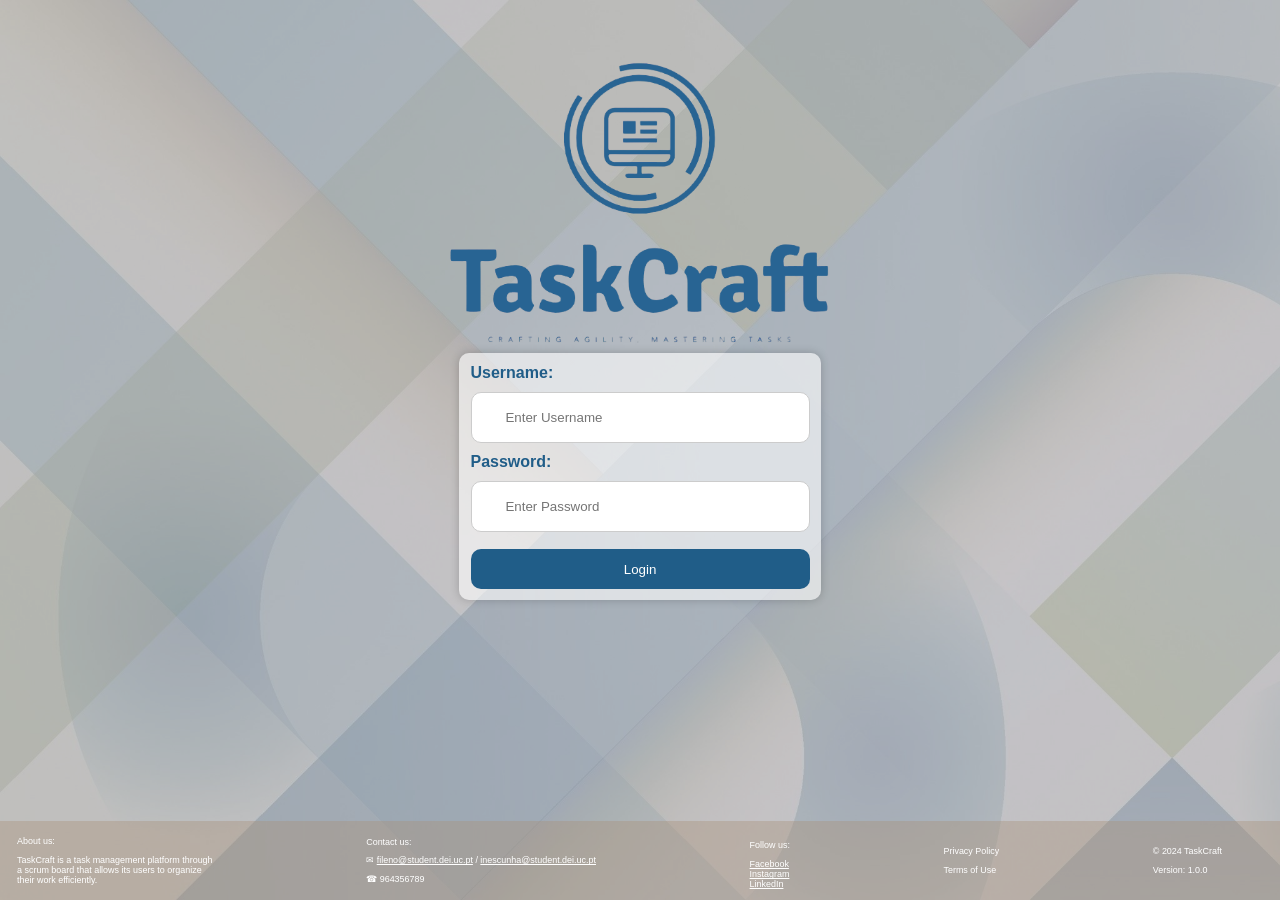
==== FrontEnd/index.html @ 14a3af28 "inicio" ====
<!DOCTYPE html>
<html lang="en">
  <head>
    <title>TaskCraft</title>
    <link rel="icon" href="resources/Logos/tab_logo.png">
    <link rel="stylesheet" href="style.css">
  </head>
  <body>
    <div class="center-content">
      <img id="logoIni" src="resources/Logos/logo.png" alt="Logo Inicial">
      <div class="container">
        <form id="loginForm">
          <label for="username"><b>Username:</b></label>
          <input type="text" id="username" placeholder="Enter Username"
            required>
          <label for="password"><b>Password:</b></label>
          <input type="password" id="password" placeholder="Enter Password"
            required>
          <button type="submit" id="loginButton">Login</button>
        </form>
      </div>
    </div>
    <footer>
      <div class="sobre">
        <p>About us:</p>
        <p>TaskCraft is a task management platform through<br>a scrum board that
          allows its users to organize<br>their work efficiently.</p>
      </div>
      <div class="contato">
        <p>Contact us:</p>
            <p>&#x2709; <a
                href="fileno@student.dei.uc.pt">fileno@student.dei.uc.pt</a> /
              <a
                href="inescunha@student.dei.uc.pt">inescunha@student.dei.uc.pt</a></p>
            <p>&#x260E; 964356789</p>
          </div>
          <div class="redes-sociais">
            <p>Follow us:</p>
            <p class="social-link"><a href="#" target="_blank"><i
                  class="fa fa-facebook"></i> Facebook</a></p>
            <p class="social-link"><a href="#" target="_blank"><i
                  class="fa fa-instagram"></i> Instagram</a></p>
            <p class="social-link"><a href="#" target="_blank"><i
                  class="fa fa-linkedin"></i> LinkedIn</a></p>
          </div>
          <div class="politicas">
            <p>Privacy Policy</p>
            <p>Terms of Use</p>
          </div>
          <div class="direitos de autor e versão">
            <p>&copy; 2024 TaskCraft</p>
            <p>Version: 1.0.0</p>
          </div>
        </footer>
        <script src="loginscript.js"></script>
      </body>

    </html>
---- FrontEnd/style.css ----
body {
  background-image: url("resources/Backgrounds/background1.jpg"); /* Define a imagem de fundo */
  background-size: cover; /* Ajusta o tamanho da imagem de fundo para cobrir completamente a página */
  overflow: hidden; /*impede que apareça o scroll, mantendo o conteúdo dentro dos limites visíveis.*/
  position: relative;
  font-family: "Arial", sans-serif;
  display: flex;
  justify-content: center;
  align-items: flex-start;
  height: 100vh;
  margin: 0;
}
/* escurece a imagem de fundo */
body::before {
  content: "";
  position: absolute;
  top: 0;
  left: 0;
  width: 100%;
  height: 100%;
  background: rgba(206, 200, 200, 0.5);
  z-index: -1;
}
/*escurece a imagem de fundo quando um modal é aberto*/
body.modal-open::before {
  content: "";
  position: fixed;
  top: 0;
  right: 0;
  bottom: 0;
  left: 0;
  background-color: rgba(0, 0, 0, 0.5);
  z-index: 2;
}

.center-content {
  display: flex;
  flex-direction: column;
  justify-content: center;
  align-items: center;
}

#modalOverlay2 {
  display: none; 
  position: fixed; 
  z-index: 3; 
  left: 0;
  top: 0;
  width: 100%; 
  height: 100%; 
  overflow: auto; 
  background-color: rgba(0, 0, 0, 0.5); 
}
/* Imagem do Logo que aparece na tela de login */
#logoIni {
  width: 70%; /* Define o tamanho */
  display: block; /*para centrar a imagem*/
  margin: auto; /* Centraliza o logo horizontalmente usando margens automáticas */
  filter: brightness(70%); /*reduz a intensidade do brilho para 70% */
  margin-top: 10%;
}
/* Imagem do Logo no aside (canto superior esquerdo)*/
#logo {
  position: absolute; 
  top: 0; 
  left: 0; 
  width: 170px; 
  height: 120px;
  margin: 30px; 
  filter: brightness(70%);
  z-index: 1; 
  pointer-events: none; 
  user-select: none; /* Impede que o user selecione a imagem */
}
/* container do login */
.container {
  width: 60%; /* Define o tamanho (20% da largura do body)  */
  padding: 2%; /* Adiciona um preenchimento interno a toda a volta */
  background-color: rgba(255, 255, 255, 0.6);
  margin: auto; /* Centraliza o container*/
  margin-top: 1%; /* Adiciona uma margem superior*/
  box-shadow: 0 0 10px rgba(0, 0, 0, 0.2); /* Adiciona uma sombra*/
  font-size: medium; /* Define o tamanho da fonte como médio */
  font-family: sans-serif; /* Define a fonte*/
  border-radius: 10px; /* Adiciona bordas arredondadas */
}
/* Define a cor das labels */
.container label {
  color: #205d88;
  
}
/* Adiciona bordas arredondadas aos campos de entrada de texto */
#username,
#password {
  border-radius: 10px; 
}

/* Elementos de entrada de texto */
input[type="text"],
input[type="password"] {
  width: 100%; /* Define a largura dos campos para ocupar 100% da largura do container */
  padding: 5% 10%; /* Define o preenchimento interno dos campos */
  margin: 3% 0; /* Define a margem dos campos(em relação às labels)*/
  border: 1px solid #ccc; /* margem dos campos*/
  box-sizing: border-box; /* Garante que a largura e a altura definidas náo ultrapassem o container */
}
/* Define as características gerais dos botões */
button {
  background-color: #205d88;
  color: #205d88;
  border: none; /* Remove as margens do botão */
  cursor: pointer; /* Altera a imagem do ponteiro ao passar sobre o botão para indicar que é clicável */
  border-radius: 10px;
  width: 30%;
  height: 5%;
  display: flex;
  justify-content: center;
  align-items: center;
}

button:hover {
  opacity: 0.8; /*Altera a opacidade dos botões quando se passa sobre eles */
}

footer {
  background-color: rgba(168, 146, 124, 0.4);
  color: #fff;
  padding: 1.33%;
  display: flex;
  align-items: center; /* Alinha os itens verticalmente */
  position: absolute;
  bottom: 0; /* Alinha o rodapé na parte inferior da página */
  left: 0; /* Alinha o rodapé à esquerda da página */
  right: 0; /* Alinha o rodapé à direita da página */
  width: 100%;
  max-height: 5%; /* Define a altura máxima do rodapé */
  font-size: 0.7vw;
  font-family: sans-serif;
  gap: 12%; /* Define o espaçamento entre os elementos do rodapé */
}

footer a {
  color: #fff; /* Define a cor do link para branco */
}

.social-link {
  margin: 0; /* Remove a margem dos parágrafos */
}
/*botão de login*/
#loginButton {
  margin-top: 2%; /* Adiciona uma margem superior ao botão */
  height: 2.5rem;
  width: 21.2rem;
  color: white;
}
/*data e hora*/
#dateTimeDisplay {
  position: fixed;
  top: 1rem;
  left: 16.5rem;
  color: #205d88;
  font-weight: bold;
  font-size: 12px;
}
/* label, username e botão logout*/
#userDisplay {
  position: fixed;
  top: 1.5rem;
  right: 5.8rem;
  font-weight: bold;
}
/*label "welcome"*/
#labelUser {
  position: relative;
  top: -0.2rem;
  color: #205d88;
}
/*username*/
#displayUsername {
  white-space: nowrap;
  overflow: hidden;
  text-overflow: ellipsis;
  color: #1d2d38;
  text-decoration: underline;
  max-width: 80%; /* Limita a largura para evitar sobreposição */
  display: inline-block; /* Permite que o elemento tenha uma largura máxima */
}
/*avatar do usuário*/
#userIcon {
  position: fixed;
  top: 0.5rem;
  right: 1rem;
  width: 5rem;
  height: 3.2rem;
}
/*botão de logout*/
#logoutButton {
  position: absolute;
  top: 1.5rem;
  right: -3.9rem;
  margin-top: 0%;
  background-color: transparent;
  color: #205d88;
  border: none;
  width: 3rem;
  height: 3rem;
  font-size: 15px;
  font-weight: bold;
  transition: font-size 0.3s ease;
  display: flex;
  align-items: center;
}
/*aumenta o tamanho do botão de logout quando se passa sobre ele*/
#logoutButton:hover {
  transform: scale(1.2); 
}

/*caracteristicas comuns das argolas*/
#argola1,
#argola2,
#argola3,
#argola4,
#argola5,
#argola6,
#argola7,
#argola8,
#argola9,
#argola10,
#argola11,
#argola12 {
  position: fixed;
  top: 6.5rem;
  z-index: 1;
  height: 2.2rem;
}
/*posiçao de cada argola*/
#argola1 {
  left: 25%;
}

#argola2 {
  left: 30%;
}

#argola3 {
  left: 35%;
}

#argola4 {
  left: 40%;
}

#argola5 {
  left: 50%;
}

#argola6 {
  left: 55%;
}

#argola7 {
  left: 60%;
}

#argola8 {
  left: 65%;
}

#argola9 {
  left: 74%
}

#argola10 {
  left: 79%;
}

#argola11 {
  left: 84%;
}

#argola12 {
  left: 89%;
}
/* botão de adicionar tarefa*/
#addTaskButton {
  position: relative;
  top: 15rem; 
  left: 0%;
  margin-left: 0;
  width: 12rem;
  font-family: inherit;
  font-size: inherit;
  background: white;
  border: 3px solid #205d88;
  margin-right: 2.6rem;
  box-shadow: 0 0 0 #205d88;
  transition: all 0.2s;
  border-radius: 10px;
}

/*caracteristicas do botão de adicionar tarefa quando se passa sobre ele*/
#addTaskButton:hover {
  box-shadow: 0.4rem 0.4rem 0 #205d88;/* Adiciona uma sombra */
  transform: translate(-0.4rem, -0.4rem);/* Move o elemento para cima e para a esquerda */
}
/*caracteristicas do botão de adicionar tarefa quando é clicado*/
#addTaskButton:active {
  box-shadow: 0 0 0 #205d88;/* Remove a sombra */
  transform: translate(0, 0);/* Volta o elemento para a posição original */
}
/*caracteristicas dos títulos das colunas (To Do, Doing, Done)*/
.titulos > h2 {
  position: relative;
  top: 40px;
  left: 270px;
  color: #205d88;
  font-size: 2em;
  font-weight: bold;
}
/*caracteristicas das colunas (To Do, Doing, Done)*/
.taskArea {
  position: relative;
  width: 18%;
  height: 500px;
  border: 4px solid #205d88;
  border-left: 10px solid #205d88;
  border-right: 1px solid #000000;
  border-bottom: 1px solid #060606;
  background: linear-gradient(to right, black 50%, transparent 50%);
  background-size: 1px 100%;
  background-position: 0 0;
  background-repeat: no-repeat;
  background-color: rgba(248, 233, 219, 0.7);
  margin-top: 120px;
  margin-bottom: 10px;
  margin-right: 10px;
  border-radius: 10px;
  overflow: auto;
  transform: translateX(80px);
  box-shadow: -10px 0 20px rgba(0, 0, 0, 0.5), -1px 0 0 0 black;
  padding-top: 10px;
}

/*caracteristicas das tarefas*/
.task {
  background-color: #fff;
  border: 2px solid #000;
  margin: 0px;
  padding: 5px;
  box-sizing: border-box;
}
/*caracteristicas da area onde cada tarefa é exibida*/
.taskArea > div {
  width: 90%;
  background-color: #fff;
  border: 2px solid #205d88;
  margin: 12px;
  padding: 10px;
  box-sizing: border-box;
  border-radius: 10px;
    display: flex;
  justify-content: space-between;
  align-items: center;
}
/*adiciona uma sombra quando se passa sobre a tarefa*/
.taskArea > div:hover {
  background-color: rgba(0, 0, 0, 0.2); 
}
/*caracteristicas da area da tarefa quando é clicada*/
.taskArea div:active {
  border-width: 4px; /* Aumenta a largura da borda da div quando clicada */
  transition: border-width 0.3s ease; /* Adiciona um efeito de transição */
}
/*titulo da tarefa*/
.task-element .title {
  white-space: nowrap;
  overflow: hidden;
  text-overflow: ellipsis;
  flex-grow: 1;
}
/*icon prioridade*/
.priority-icon {
  width: 2em;
  height: 2em;
  flex-shrink: 0;
}
/*caracteristicas gerais dos modals*/
.modal {
  display: none;
  position: fixed;
  z-index: 3;
  left: 50%;
  top: 50%;
  transform: translate(-50%, -50%);
  width: auto;
  max-width: 100%;
  max-height: 100%;
  overflow: auto;
  flex-direction: column;
  align-items: center;
  padding: 1.6rem 3rem;
  border: 3px solid #205d88;
  border-radius: 10px;
  background: rgb(255, 255, 255);
  box-shadow: 8px 8px 0 rgba(32, 93, 136, 0.2);
  font-family: "Arial", sans-serif;
  color: #205d88;
}
/*caracteristas dos botões dos modals*/	
.modal button {
  color: inherit;
  font-family: inherit;
  font-size: inherit;
  background: white;
  padding: 0.3rem 3.4rem;
  border: 3px solid #205d88;
  margin-right: 2.6rem;
  box-shadow: 0 0 0 #205d88;
  transition: all 0.2s;
  border-radius: 10px;
}
/*caracteristicas dos botões dos modals quando o cursor passa sobre eles*/
.modal button:hover {
  box-shadow: 0.4rem 0.4rem 0 #205d88;
  transform: translate(-0.4rem, -0.4rem);
}
/*caracteristicas dos botões dos modals quando são clicados*/
.modal button:active {
  box-shadow: 0 0 0 #205d88;
  transform: translate(0, 0);
}
/*caracteristicas dos campos de entrada de texto dos modals*/
.modal textarea {
  background-color: rgba(168, 146, 124, 0.3);
  resize: none;
  border-color: #205d88;
  border-radius: 5px;
}

/*caracteristicas do modal adicionar tarefa*/
#newTaskModal {
    justify-content: center;
    height: 57%;
    width: 40%;
    z-index: 3;
}
/*container no modal (titulo e descrição da tarefa)*/
#newTaskModal .input-container {
  display: flex;
  flex-direction: column;
  margin: 3% 0;
}
/*tamanho do campo de entrada da descrição da tarefa*/
.modal textarea#taskDescription {
  height: 170px;
}
/*container dos botões do modal*/
.buttons-container {
  display: flex;
  justify-content: center;
  gap: 10px;
}


/*caracteristicas do modal de detalhes da tarefa*/
#taskDetailsModal {
max-width: 50%;
}

/*caracteristicas para os componentes do modal*/
#taskDetailsModal .modal-content {
  display: flex;
  flex-direction: column;
  align-items: center;
  justify-content: center;
}

/*caracteristicas do titulo e botão da tarefa no modal de detalhes da tarefa*/
#taskDetailsModal h4.taskTitleInfo,
#taskDetailsModal #modalOkButton {
  text-align: center;
  margin: auto;
  margin-top: 1.6rem;
}

/*Permite partir o titulo caso seja muito grande*/
#taskTitleinfo {
  word-wrap: break-word;
  word-break: break-all; 
}

/*Permite partir a descrição caso seja muito grande*/
#taskDescriptioninfo {
  word-wrap: break-word;
  word-break: break-all; 
}

/*Posiciona o trashIcon*/
#trashIcon {
  display: none;
  position: fixed;
  bottom: 7rem;
  left: 59rem;
  width: 3rem;
  height: 3rem;
}

/*mostra o trashIcon*/
#trashIcon.show {
  display: block;
}

/*animacao do trashIcon*/
#trashIcon.highlightTrash {
  position: fixed;
  bottom: 7rem;
  left: 59rem;
  width: 3.5rem;
  height: 3.5rem;
}

/*caracteristicas do aside*/
aside {
  position: fixed; 
  top: 0;
  left: 0;
  height: 100vh; 
  background-color: rgba(
    240,
    240,
    240,
    0.2
  ); 
  padding: 20px; 
  box-shadow: 5px 5px 10px rgba(0, 0, 0, 0.2); 
  width: 200px; 
}
/*linha azul que divide o aside*/
aside::after {
  content: "";
  position: absolute;
  top: 230px;
  left: 0;
  width: 100%;
  height: 3px; /* Espessura da linha */
  background-color: rgba(
    32,
    93,
    136,
    0.5
  ); /* Cor da linha azul com transparência */
}
/*caracteristicas do modal de confirmação de exclusão de tarefa*/
#deleteWarning {
  color: #205d88;
  display: none; 
  position: fixed;
  z-index: 1; 
  left: 50%;
  top: 50%;
  transform: translate(-50%, -50%);
  width: auto;
  max-width: 20%;
  height: 10%; 
  overflow: auto; 
  flex-direction: column;
  align-items: center;
  padding: 1.6rem 3rem;
  border: 3px solid #205d88;
  border-radius: 5px;
  background: white;
  box-shadow: 8px 8px 0 rgba(32, 93, 136, 0.2);
  border-radius: 10px;
  z-index: 3;
}
/*caracteristicas do texto do modal de confirmação de exclusão de tarefa*/
#deleteWarning .message {
  font-size: 1.1rem;
  margin-bottom: 1.6rem;
  margin-top: 0;
}
/*caracteristicas dos botões do modal de confirmação de exclusão de tarefa*/
#deleteWarning .options {
  display: flex;
  flex-direction: row;
  justify-content: space-between;
}

/*pop-up menu que aparece quando o botão direito é clicado sobre a tarefa*/
#contextMenu {
  display: none;
  position: fixed;
  width: 9%;
  height: 7%;
  z-index: 1;
  background: white;
  border: 3px solid #205d88;
  border-radius: 5px; 
  padding: 0.5rem 1rem;
  box-shadow: 8px 8px 0 rgba(0, 0, 0, 0.2); 
}
/*caracteristicas das opções do pop-up menu*/
#contextMenu div {
  font-size: 1.1rem;
  margin-top: 0;
  margin-bottom: 0.5rem;
  cursor: pointer;
  color: #205d88;
}
/*caracteristicas das opções do pop-up menu quando se passa por cima delas*/
#contextMenu div:hover {
  background-color: #ddd;
  border-radius: 5px;
}
/*caracteristicas do primeiro elemento das opções do pop-up menu (icons)*/
#deleteTask::before,
#editTask::before {
  display: inline-block;
  width: 1em;
  height: 1em;
  content: "";
  background-repeat: no-repeat;
  background-position: center;
  background-size: contain;
  margin-left: 10px;
  filter: invert(1) grayscale(1) brightness(0.5);
}
/*icon da opção de excluir tarefa*/
#deleteTask::before {
  background-image: url("resources/Icons/trash_context.png");
}
/*icon da opção de editar tarefa*/
#editTask::before {
  background-image: url("resources/Icons/edit_context.png");
}

/*modal que aparece quando não são preenchidos os campos necessários para a criação de uma tarefa*/
#warningModal {
  z-index: 4;
}
/*caracteristicas do modal que aparece quando não são preenchidos os campos necessários para a criação de uma tarefa*/
#warningModal .modal-content {
  display: flex;
  flex-direction: column;
  justify-content: center;
  align-items: center;
}
/*dropdown de status*/
#editTaskStatus {
    font-size: 16px;
    padding: 10px;
    border-radius: 5px;
    border: 1px solid #ccc;
    color: #205d88;
    background-color: rgba(168, 146, 124, 0.3);
    margin-bottom: 1.2rem;
    margin-right: 2rem;
  }
  /*caracteristicas do dropdown de status quando se passar sobre as opções*/
  #editTaskStatus:focus {
    outline: none;
    border-color: #205d88;
  }
  /*margens das opções do dropdown de status*/
  #editTaskStatus option {
    padding: 10px;
  }
/* dropdown de prioridade */
#editTaskPriority {
  font-size: 16px;
  padding: 10px;
  border-radius: 5px;
  border: 1px solid #ccc;
  color: #205d88;
  background-color: rgba(168, 146, 124, 0.3);
  margin-bottom: 1.2rem;
}
/*caracteristicas do dropdown de prioridade quando se passar sobre as opções*/
#editTaskPriority:focus {
  outline: none;
  border-color: #205d88;
}
/*margens das opções do dropdown de prioridade*/
#editTaskPriority option {
  padding: 10px;
}
/*caracteristicas do container da escolha da prioridade*/
.center-container {
  display: flex;
  flex-direction: row;
  align-items: baseline;
  justify-content: center;
}
/*caracteristicas do modal editar tarefa*/
#editTaskModal {
  display: flex;
  flex-direction: column;
  align-items: center;
  justify-content: center;
}
/*caracteristicas dos botões do modal editar tarefa*/
#editTaskModal .modal-footer {
    display: flex;
    flex-direction: row;
    justify-content: space-between;
  }

/*caracteristicas dos botões de confirmação e cancelamento do modal de edição de tarefa*/
.modal #modal-footer {
  display: flex;
  flex-direction: row;
  justify-content: space-between;
}
/*caracteristicas do campo de edição da descrição da tarefa*/
#editarTarefaDescricao {
  height: 150px;
}

/*caraacteristicas do botão de confirmação e cancelamento do modal de edição de tarefa*/
#GuardaEditarTarefa, #CancelaEditarTarefa {
  width: 50%;
  height: 20%;
}

/*caracteristicas do container do titulo e descrição da tarefa*/
.input-container {
  display: flex;
  flex-direction: column;
  width: 100%;
}
/*ajuste de tamanho e margem dos containers do titulo e descrição da tarefa*/
.input-container label,
.input-container textarea {
  width: 100%;
  margin-bottom: 10px;
}
/*caracteristicas do modal de confirmação que surge quando se altera a tarefa*/
#confirmationModal {
  display: none;
  position: fixed;
  z-index: 3;
  left: 50%;
  top: 50%;
  transform: translate(-50%, -50%);
  width: auto;
  max-width: 20%;
  overflow: auto;
  flex-direction: column;
  align-items: center;
  padding: 1.6rem 3rem;
  border: 3px solid #205d88;
  border-radius: 5px;
  background: white;
  box-shadow: 8px 8px 0 rgba(32, 93, 136, 0.2);
  height: 150px;
  border-radius: 10px;
}
/*caracteristas do texto do modal de confirmação que surge quando se altera a tarefa*/
#confirmationModal .message {
  font-size: 1.1rem;
  margin-bottom: 1.6rem;
  margin-top: 0;
}
/*caracteristicas dos botões do modal de confirmação que surge quando se altera a tarefa*/
#confirmationModal .modal-footer {
  display: flex;
  flex-direction: row;
  justify-content: space-between;
  align-items: baseline;
}

/*Caracteristicas para os botoes do modal de editar tarefa*/
#editTaskModal .modal-footer {
  display: flex;
  flex-direction: row;
  justify-content: space-between;
}

/*Caracteristicas para a dropdown list de section*/
#editTaskStatus {
  font-size: 16px;
  padding: 10px;
  border-radius: 5px;
  border: 1px solid #ccc;
  color: #205d88;
  background-color: rgba(168, 146, 124, 0.3);
  margin-bottom: 1.2rem;
  margin-right: 2rem;
}

/*Caracteristicas para a dropdown list de section quando se passa sobre as opções*/
#editTaskStatus:focus {
  outline: none;
  border-color: #205d88;
}

/*Margens das opções do dropdown list de section*/
#editTaskStatus option {
  padding: 10px;
}
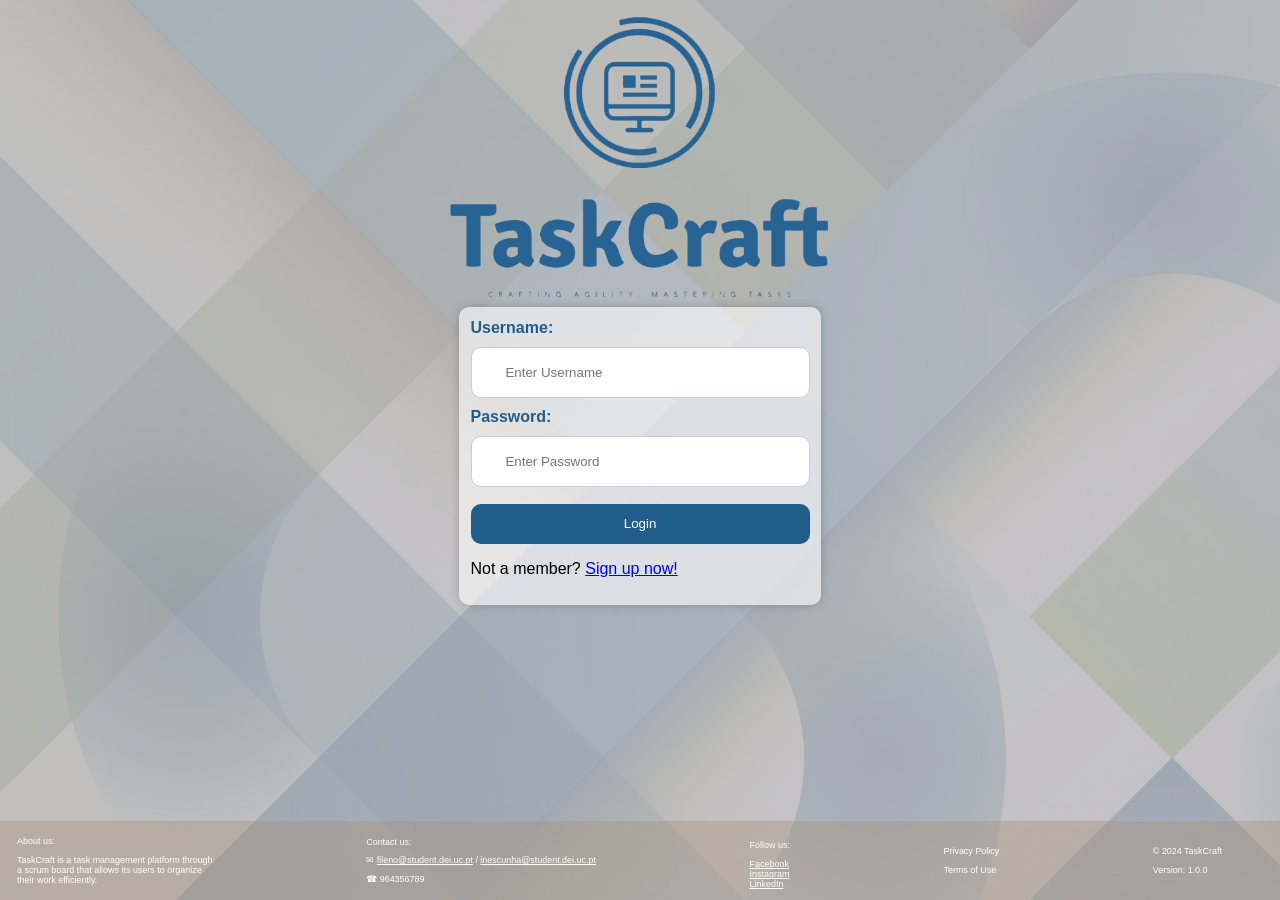
==== commit 664b1727: "alterações Front" ====
--- a/FrontEnd/index.html
+++ b/FrontEnd/index.html
@@ -17,6 +17,7 @@
           <input type="password" id="password" placeholder="Enter Password"
             required>
           <button type="submit" id="loginButton">Login</button>
+          <p>Not a member? <a href="registrationPage.html" id="registerButton">Sign up now!</a></p>
         </form>
       </div>
     </div>
--- a/FrontEnd/style.css
+++ b/FrontEnd/style.css
@@ -57,7 +57,7 @@
   display: block; /*para centrar a imagem*/
   margin: auto; /* Centraliza o logo horizontalmente usando margens automáticas */
   filter: brightness(70%); /*reduz a intensidade do brilho para 70% */
-  margin-top: 10%;
+  margin-top: 2%;
 }
 /* Imagem do Logo no aside (canto superior esquerdo)*/
 #logo {
@@ -798,3 +798,61 @@
 #editTaskStatus option {
   padding: 10px;
 }
+
+/*CSS da página de registo*/
+
+/*container do formulário de registo*/
+#formContainer {
+  margin-top: 0px; 
+  margin-right: 1000px; 
+}
+/* titulo do formulário de registo */
+#registrationForm h2 {
+  font-family: Arial, sans-serif;
+  color: #205d88;
+  font-weight: bold;
+  font-size: 40px;
+  text-align: center;
+  margin-top: 5px;
+}
+
+#registrationForm {
+  margin-top: 20px; 
+  margin-left: 100px; 
+}
+
+.input-group {
+  display: flex;
+  align-items: center;
+  margin-bottom: 10px; 
+}
+/* Define as características das labels*/
+.input-group label {
+  font-family: Arial, sans-serif;
+  color: #205d88;
+  font-weight: bold;
+  font-size: 18px;
+  width: 150px; 
+  text-align: right; 
+  margin-right: 20px;
+}
+
+.input-group input {
+  width: 400px; 
+  box-sizing: border-box; 
+  padding: 10px; 
+  border: none;
+  outline: none;
+}
+/* Botão de submeter o registo */
+#createAccountButton {
+  display: inline-block;
+  padding: 10px 20px;
+  background-color: #205d88;
+  color: #fff;
+  text-decoration: none;
+  border: 1px solid #343a40;
+  border-radius: 5px;
+  margin-left: 400px;
+  border: none;
+}
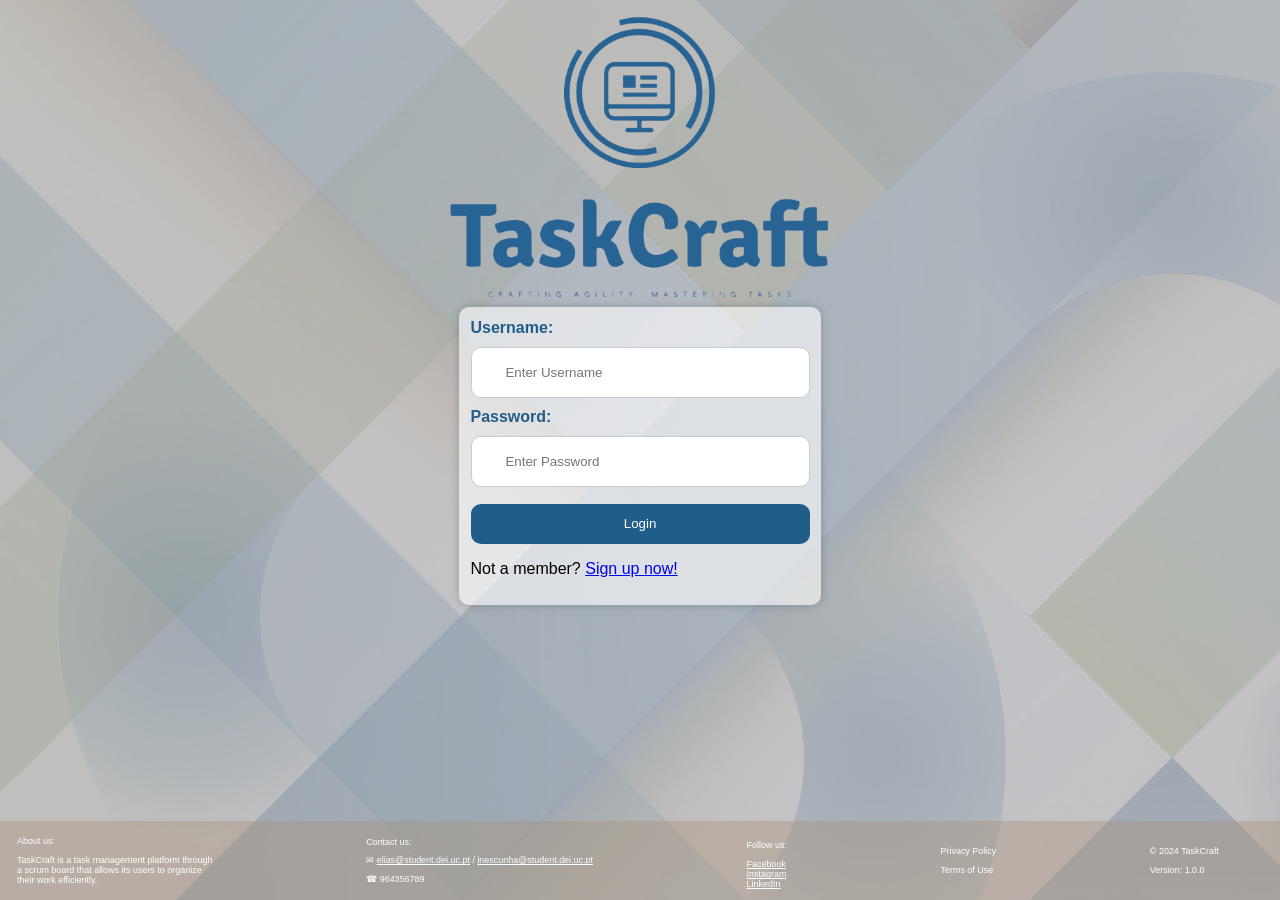
==== commit 9384f5f9: "datas visiveis" ====
--- a/FrontEnd/index.html
+++ b/FrontEnd/index.html
@@ -2,58 +2,86 @@
 <html lang="en">
   <head>
     <title>TaskCraft</title>
-    <link rel="icon" href="resources/Logos/tab_logo.png">
-    <link rel="stylesheet" href="style.css">
+    <link rel="icon" href="resources/Logos/tab_logo.png" />
+    <link rel="stylesheet" href="style.css" />
   </head>
   <body>
     <div class="center-content">
-      <img id="logoIni" src="resources/Logos/logo.png" alt="Logo Inicial">
+      <img id="logoIni" src="resources/Logos/logo.png" alt="Logo Inicial" />
       <div class="container">
         <form id="loginForm">
           <label for="username"><b>Username:</b></label>
-          <input type="text" id="username" placeholder="Enter Username"
-            required>
+          <input
+            type="text"
+            id="username"
+            placeholder="Enter Username"
+            required
+          />
           <label for="password"><b>Password:</b></label>
-          <input type="password" id="password" placeholder="Enter Password"
-            required>
-          <button type="submit" id="loginButton">Login</button>
-          <p>Not a member? <a href="registrationPage.html" id="registerButton">Sign up now!</a></p>
+          <input
+            type="password"
+            id="password"
+            placeholder="Enter Password"
+            required
+          />
+          <button
+            type="button"
+            id="loginButton"
+            onclick="loginVerified(this.form)"
+          >
+            Login
+          </button>
+          <p>
+            Not a member?
+            <a href="registrationPage.html" id="registerButton">Sign up now!</a>
+          </p>
         </form>
       </div>
     </div>
     <footer>
       <div class="sobre">
         <p>About us:</p>
-        <p>TaskCraft is a task management platform through<br>a scrum board that
-          allows its users to organize<br>their work efficiently.</p>
+        <p>
+          TaskCraft is a task management platform through<br />a scrum board
+          that allows its users to organize<br />their work efficiently.
+        </p>
       </div>
       <div class="contato">
         <p>Contact us:</p>
-            <p>&#x2709; <a
-                href="fileno@student.dei.uc.pt">fileno@student.dei.uc.pt</a> /
-              <a
-                href="inescunha@student.dei.uc.pt">inescunha@student.dei.uc.pt</a></p>
-            <p>&#x260E; 964356789</p>
-          </div>
-          <div class="redes-sociais">
-            <p>Follow us:</p>
-            <p class="social-link"><a href="#" target="_blank"><i
-                  class="fa fa-facebook"></i> Facebook</a></p>
-            <p class="social-link"><a href="#" target="_blank"><i
-                  class="fa fa-instagram"></i> Instagram</a></p>
-            <p class="social-link"><a href="#" target="_blank"><i
-                  class="fa fa-linkedin"></i> LinkedIn</a></p>
-          </div>
-          <div class="politicas">
-            <p>Privacy Policy</p>
-            <p>Terms of Use</p>
-          </div>
-          <div class="direitos de autor e versão">
-            <p>&copy; 2024 TaskCraft</p>
-            <p>Version: 1.0.0</p>
-          </div>
-        </footer>
-        <script src="loginscript.js"></script>
-      </body>
-
-    </html>+        <p>
+          &#x2709;
+          <a href="fileno@student.dei.uc.pt">elias@student.dei.uc.pt</a> /
+          <a href="inescunha@student.dei.uc.pt">inescunha@student.dei.uc.pt</a>
+        </p>
+        <p>&#x260E; 964356789</p>
+      </div>
+      <div class="redes-sociais">
+        <p>Follow us:</p>
+        <p class="social-link">
+          <a href="#" target="_blank"
+            ><i class="fa fa-facebook"></i> Facebook</a
+          >
+        </p>
+        <p class="social-link">
+          <a href="#" target="_blank"
+            ><i class="fa fa-instagram"></i> Instagram</a
+          >
+        </p>
+        <p class="social-link">
+          <a href="#" target="_blank"
+            ><i class="fa fa-linkedin"></i> LinkedIn</a
+          >
+        </p>
+      </div>
+      <div class="politicas">
+        <p>Privacy Policy</p>
+        <p>Terms of Use</p>
+      </div>
+      <div class="direitos de autor e versão">
+        <p>&copy; 2024 TaskCraft</p>
+        <p>Version: 1.0.0</p>
+      </div>
+    </footer>
+    <script src="loginscript.js"></script>
+  </body>
+</html>
--- a/FrontEnd/style.css
+++ b/FrontEnd/style.css
@@ -41,15 +41,15 @@
 }
 
 #modalOverlay2 {
-  display: none; 
-  position: fixed; 
-  z-index: 3; 
+  display: none;
+  position: fixed;
+  z-index: 3;
   left: 0;
   top: 0;
-  width: 100%; 
-  height: 100%; 
-  overflow: auto; 
-  background-color: rgba(0, 0, 0, 0.5); 
+  width: 100%;
+  height: 100%;
+  overflow: auto;
+  background-color: rgba(0, 0, 0, 0.5);
 }
 /* Imagem do Logo que aparece na tela de login */
 #logoIni {
@@ -61,15 +61,15 @@
 }
 /* Imagem do Logo no aside (canto superior esquerdo)*/
 #logo {
-  position: absolute; 
-  top: 0; 
-  left: 0; 
-  width: 170px; 
+  position: absolute;
+  top: 0;
+  left: 0;
+  width: 170px;
   height: 120px;
-  margin: 30px; 
+  margin: 30px;
   filter: brightness(70%);
-  z-index: 1; 
-  pointer-events: none; 
+  z-index: 1;
+  pointer-events: none;
   user-select: none; /* Impede que o user selecione a imagem */
 }
 /* container do login */
@@ -87,12 +87,11 @@
 /* Define a cor das labels */
 .container label {
   color: #205d88;
-  
 }
 /* Adiciona bordas arredondadas aos campos de entrada de texto */
 #username,
 #password {
-  border-radius: 10px; 
+  border-radius: 10px;
 }
 
 /* Elementos de entrada de texto */
@@ -189,9 +188,10 @@
 #userIcon {
   position: fixed;
   top: 0.5rem;
-  right: 1rem;
-  width: 5rem;
-  height: 3.2rem;
+  right: 2rem;
+  width: 3.2rem;
+  height: 3rem;
+  border-radius: 50%;
 }
 /*botão de logout*/
 #logoutButton {
@@ -212,7 +212,7 @@
 }
 /*aumenta o tamanho do botão de logout quando se passa sobre ele*/
 #logoutButton:hover {
-  transform: scale(1.2); 
+  transform: scale(1.2);
 }
 
 /*caracteristicas comuns das argolas*/
@@ -267,7 +267,7 @@
 }
 
 #argola9 {
-  left: 74%
+  left: 74%;
 }
 
 #argola10 {
@@ -284,7 +284,7 @@
 /* botão de adicionar tarefa*/
 #addTaskButton {
   position: relative;
-  top: 15rem; 
+  top: 15rem;
   left: 0%;
   margin-left: 0;
   width: 12rem;
@@ -300,14 +300,50 @@
 
 /*caracteristicas do botão de adicionar tarefa quando se passa sobre ele*/
 #addTaskButton:hover {
-  box-shadow: 0.4rem 0.4rem 0 #205d88;/* Adiciona uma sombra */
-  transform: translate(-0.4rem, -0.4rem);/* Move o elemento para cima e para a esquerda */
+  box-shadow: 0.4rem 0.4rem 0 #205d88; /* Adiciona uma sombra */
+  transform: translate(
+    -0.4rem,
+    -0.4rem
+  ); /* Move o elemento para cima e para a esquerda */
 }
 /*caracteristicas do botão de adicionar tarefa quando é clicado*/
 #addTaskButton:active {
-  box-shadow: 0 0 0 #205d88;/* Remove a sombra */
-  transform: translate(0, 0);/* Volta o elemento para a posição original */
-}
+  box-shadow: 0 0 0 #205d88; /* Remove a sombra */
+  transform: translate(0, 0); /* Volta o elemento para a posição original */
+}
+
+/* botão de editar perfil */
+#editProfileButton {
+  position: relative;
+  top: 16rem;
+  left: 0%;
+  margin-left: 0;
+  width: 12rem;
+  font-family: inherit;
+  font-size: inherit;
+  background: white;
+  border: 3px solid #205d88;
+  margin-right: 2.6rem;
+  box-shadow: 0 0 0 #205d88;
+  transition: all 0.2s;
+  border-radius: 10px;
+}
+
+/* características do botão de editar perfil quando se passa sobre ele */
+#editProfileButton:hover {
+  box-shadow: 0.4rem 0.4rem 0 #205d88; /* Adiciona uma sombra */
+  transform: translate(
+    -0.4rem,
+    -0.4rem
+  ); /* Move o elemento para cima e para a esquerda */
+}
+
+/* características do botão de editar perfil quando é clicado */
+#editProfileButton:active {
+  box-shadow: 0 0 0 #205d88; /* Remove a sombra */
+  transform: translate(0, 0); /* Volta o elemento para a posição original */
+}
+
 /*caracteristicas dos títulos das colunas (To Do, Doing, Done)*/
 .titulos > h2 {
   position: relative;
@@ -358,13 +394,13 @@
   padding: 10px;
   box-sizing: border-box;
   border-radius: 10px;
-    display: flex;
+  display: flex;
   justify-content: space-between;
   align-items: center;
 }
 /*adiciona uma sombra quando se passa sobre a tarefa*/
 .taskArea > div:hover {
-  background-color: rgba(0, 0, 0, 0.2); 
+  background-color: rgba(0, 0, 0, 0.2);
 }
 /*caracteristicas da area da tarefa quando é clicada*/
 .taskArea div:active {
@@ -406,7 +442,7 @@
   font-family: "Arial", sans-serif;
   color: #205d88;
 }
-/*caracteristas dos botões dos modals*/	
+/*caracteristas dos botões dos modals*/
 .modal button {
   color: inherit;
   font-family: inherit;
@@ -439,10 +475,10 @@
 
 /*caracteristicas do modal adicionar tarefa*/
 #newTaskModal {
-    justify-content: center;
-    height: 57%;
-    width: 40%;
-    z-index: 3;
+  justify-content: center;
+  height: 82%;
+  width: 40%;
+  z-index: 3;
 }
 /*container no modal (titulo e descrição da tarefa)*/
 #newTaskModal .input-container {
@@ -454,17 +490,34 @@
 .modal textarea#taskDescription {
   height: 170px;
 }
+/* container das datas no modal de adicionar tarefa*/
+.date-container {
+  margin-bottom: 40px;
+  margin-left: 50px;
+}
+/*margem entre os campos de data*/
+#inicialDate {
+  margin-right: 100px; 
+}
+
 /*container dos botões do modal*/
 .buttons-container {
   display: flex;
   justify-content: center;
-  gap: 10px;
-}
-
+  flex-wrap: nowrap;
+}
+
+#cancelTaskButton {
+  margin-left: 40px; 
+}
+
+#submitTaskButton {
+  margin-left: 110px; 
+}
 
 /*caracteristicas do modal de detalhes da tarefa*/
 #taskDetailsModal {
-max-width: 50%;
+  max-width: 50%;
 }
 
 /*caracteristicas para os componentes do modal*/
@@ -486,13 +539,13 @@
 /*Permite partir o titulo caso seja muito grande*/
 #taskTitleinfo {
   word-wrap: break-word;
-  word-break: break-all; 
+  word-break: break-all;
 }
 
 /*Permite partir a descrição caso seja muito grande*/
 #taskDescriptioninfo {
   word-wrap: break-word;
-  word-break: break-all; 
+  word-break: break-all;
 }
 
 /*Posiciona o trashIcon*/
@@ -521,19 +574,14 @@
 
 /*caracteristicas do aside*/
 aside {
-  position: fixed; 
+  position: fixed;
   top: 0;
   left: 0;
-  height: 100vh; 
-  background-color: rgba(
-    240,
-    240,
-    240,
-    0.2
-  ); 
-  padding: 20px; 
-  box-shadow: 5px 5px 10px rgba(0, 0, 0, 0.2); 
-  width: 200px; 
+  height: 100vh;
+  background-color: rgba(240, 240, 240, 0.2);
+  padding: 20px;
+  box-shadow: 5px 5px 10px rgba(0, 0, 0, 0.2);
+  width: 200px;
 }
 /*linha azul que divide o aside*/
 aside::after {
@@ -553,16 +601,16 @@
 /*caracteristicas do modal de confirmação de exclusão de tarefa*/
 #deleteWarning {
   color: #205d88;
-  display: none; 
-  position: fixed;
-  z-index: 1; 
+  display: none;
+  position: fixed;
+  z-index: 1;
   left: 50%;
   top: 50%;
   transform: translate(-50%, -50%);
   width: auto;
   max-width: 20%;
-  height: 10%; 
-  overflow: auto; 
+  height: 10%;
+  overflow: auto;
   flex-direction: column;
   align-items: center;
   padding: 1.6rem 3rem;
@@ -595,9 +643,9 @@
   z-index: 1;
   background: white;
   border: 3px solid #205d88;
-  border-radius: 5px; 
+  border-radius: 5px;
   padding: 0.5rem 1rem;
-  box-shadow: 8px 8px 0 rgba(0, 0, 0, 0.2); 
+  box-shadow: 8px 8px 0 rgba(0, 0, 0, 0.2);
 }
 /*caracteristicas das opções do pop-up menu*/
 #contextMenu div {
@@ -647,24 +695,24 @@
 }
 /*dropdown de status*/
 #editTaskStatus {
-    font-size: 16px;
-    padding: 10px;
-    border-radius: 5px;
-    border: 1px solid #ccc;
-    color: #205d88;
-    background-color: rgba(168, 146, 124, 0.3);
-    margin-bottom: 1.2rem;
-    margin-right: 2rem;
-  }
-  /*caracteristicas do dropdown de status quando se passar sobre as opções*/
-  #editTaskStatus:focus {
-    outline: none;
-    border-color: #205d88;
-  }
-  /*margens das opções do dropdown de status*/
-  #editTaskStatus option {
-    padding: 10px;
-  }
+  font-size: 16px;
+  padding: 10px;
+  border-radius: 5px;
+  border: 1px solid #ccc;
+  color: #205d88;
+  background-color: rgba(168, 146, 124, 0.3);
+  margin-bottom: 1.2rem;
+  margin-right: 2rem;
+}
+/*caracteristicas do dropdown de status quando se passar sobre as opções*/
+#editTaskStatus:focus {
+  outline: none;
+  border-color: #205d88;
+}
+/*margens das opções do dropdown de status*/
+#editTaskStatus option {
+  padding: 10px;
+}
 /* dropdown de prioridade */
 #editTaskPriority {
   font-size: 16px;
@@ -700,10 +748,10 @@
 }
 /*caracteristicas dos botões do modal editar tarefa*/
 #editTaskModal .modal-footer {
-    display: flex;
-    flex-direction: row;
-    justify-content: space-between;
-  }
+  display: flex;
+  flex-direction: row;
+  justify-content: space-between;
+}
 
 /*caracteristicas dos botões de confirmação e cancelamento do modal de edição de tarefa*/
 .modal #modal-footer {
@@ -717,7 +765,8 @@
 }
 
 /*caraacteristicas do botão de confirmação e cancelamento do modal de edição de tarefa*/
-#GuardaEditarTarefa, #CancelaEditarTarefa {
+#GuardaEditarTarefa,
+#CancelaEditarTarefa {
   width: 50%;
   height: 20%;
 }
@@ -803,8 +852,8 @@
 
 /*container do formulário de registo*/
 #formContainer {
-  margin-top: 0px; 
-  margin-right: 1000px; 
+  margin-top: 0px;
+  margin-right: 1000px;
 }
 /* titulo do formulário de registo */
 #registrationForm h2 {
@@ -817,14 +866,14 @@
 }
 
 #registrationForm {
-  margin-top: 20px; 
-  margin-left: 100px; 
+  margin-top: 20px;
+  margin-left: 100px;
 }
 
 .input-group {
   display: flex;
   align-items: center;
-  margin-bottom: 10px; 
+  margin-bottom: 10px;
 }
 /* Define as características das labels*/
 .input-group label {
@@ -832,15 +881,15 @@
   color: #205d88;
   font-weight: bold;
   font-size: 18px;
-  width: 150px; 
-  text-align: right; 
-  margin-right: 20px;
+  width: 150px;
+  text-align: right;
+  margin-right: 5px;
 }
 
 .input-group input {
-  width: 400px; 
-  box-sizing: border-box; 
-  padding: 10px; 
+  width: 200px;
+  box-sizing: border-box;
+  padding: 10px;
   border: none;
   outline: none;
 }
@@ -856,3 +905,50 @@
   margin-left: 400px;
   border: none;
 }
+
+.profile-content {
+  margin-left: 600px; 
+}
+
+#editProfileTitle {
+  font-family: Arial, sans-serif;
+  color: #205d88;
+  font-weight: bold;
+  font-size: 40px;
+  text-align: left;
+  margin-top: 30px;
+  margin-left: 50px;
+}
+
+#profilePreviewContainer {
+  position: fixed;
+  right: 10%; 
+  top: 20%; 
+  text-align: center;
+  color: #205d88;
+}
+
+#profilePreview {
+  border: 5px solid #205d88; 
+  border-radius: 50%; 
+  background-size: cover; 
+  width: 250px; 
+  height: 250px; 
+}
+
+#goBackButton {
+  position: fixed;
+  top: 10px;
+  right: 10px;
+  width: 60px;
+  color: white;
+  font-size: 15px;
+  height: 30px;
+}
+
+button[type="submit"] {
+  margin-left: 255px;
+  width: 100px;
+  height: 30px;
+  color: white;
+}
